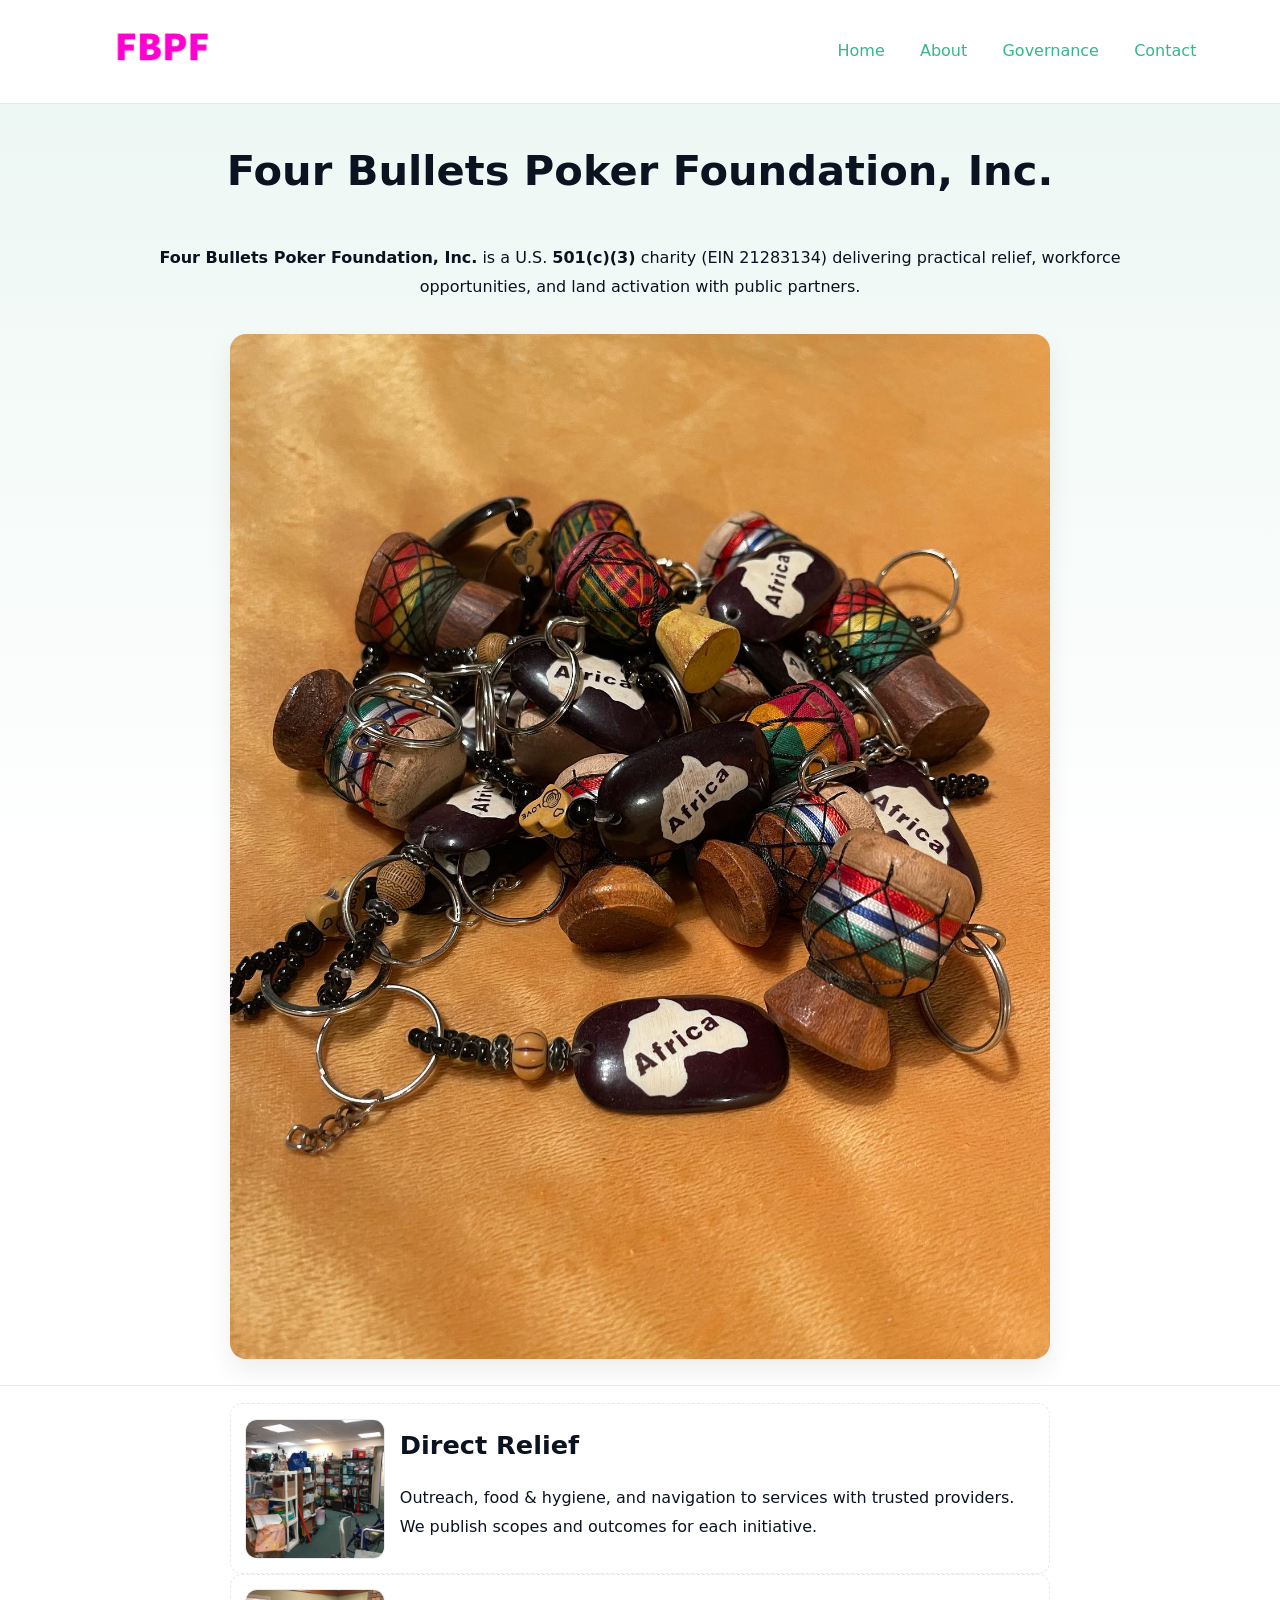
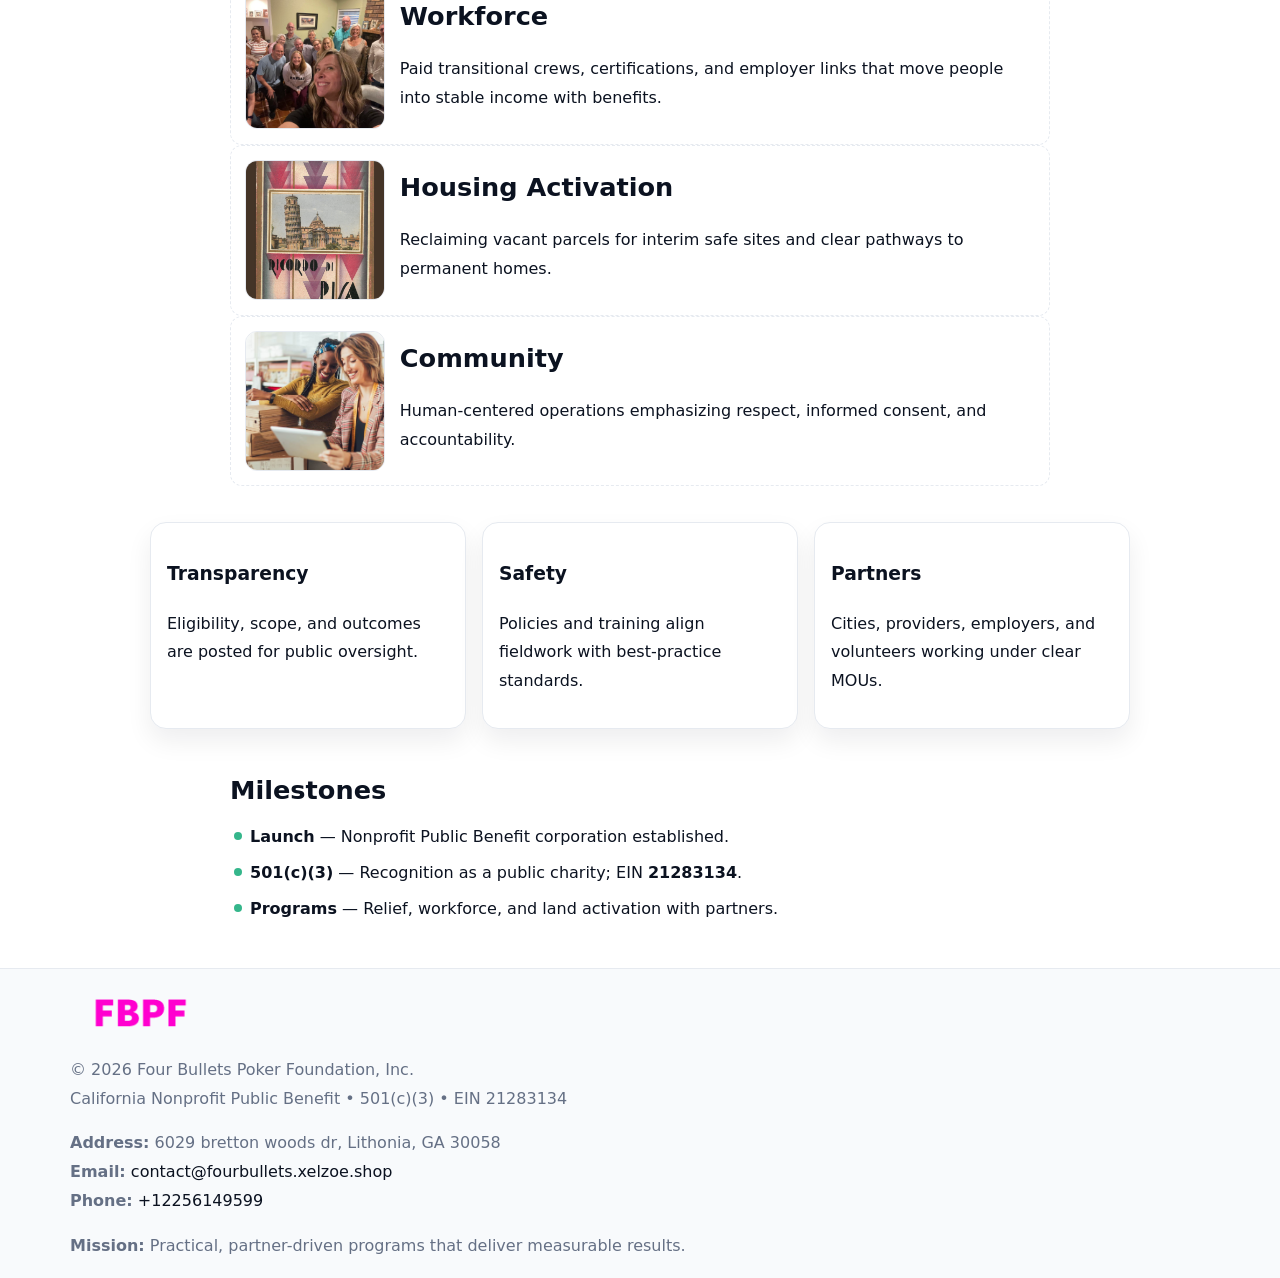
==== index.html @ ba12d75e "Initial commit" ====
<!doctype html><html lang="en"><head>
<meta charset="utf-8"/><meta name="viewport" content="width=device-width,initial-scale=1"/>
<title>Four Bullets Poker Foundation, Inc. – Nonprofit • 2025</title>
<link rel="stylesheet" href="assets/styles.css"/><link rel="icon" href="images/logo.png"/>
<meta name="data-ein" content="21283134"/><meta name="data-name" content="Four Bullets Poker Foundation, Inc."/>
<meta name="data-email" content="contact@fourbullets.xelzoe.shop"/><meta name="data-phone" content="+12256149599"/>
<meta name="data-address" content="6029 bretton woods dr, Lithonia, GA 30058"/><meta name="data-map" content="6029+bretton+woods+dr,+Lithonia,+GA+30058"/>
  <meta name="description" content="Our nonprofit strengthens the community with programs focused on community services, education, and direct relief.">
</head><body>
<div style="position:absolute;left:-9999px;top:-9999px;opacity:0" data-uniq="{{UNIQUE_BLOB}}">
  <span>Our nonprofit strengthens the community with programs focused on community services, education, and direct relief.</span><svg width="12" height="12" viewBox="0 0 12 12" xmlns="http://www.w3.org/2000/svg"><circle cx="6" cy="6" r="5" fill="#2563eb"/></svg><img src="images/about.jpg" width="1" height="1" alt="" loading="lazy"/>
</div>

<header><div class="ce38165e1d6">
  <a href="index.html"><img src="images/logo.png" style="width:140px" alt="Four Bullets Poker Foundation, Inc."></a>
  <nav><a class="active" href="index.html">Home</a><a href="about.html">About</a><a href="governance.html">Governance</a><a href="contact.html">Contact</a></nav>
</div></header>

<section class="cce1789bb88"><div class="c6c8ef2859b">
  <h1>Four Bullets Poker Foundation, Inc.</h1>
  <p class="c464898177c"><strong>Four Bullets Poker Foundation, Inc.</strong> is a U.S. <strong>501(c)(3)</strong> charity (EIN 21283134) delivering practical relief, workforce opportunities, and land activation with public partners.</p>
  <img src="images/hero.jpg" alt="Community action">
</div></section>

<main class="c6c8ef2859b">
  <section class="section narrow">
    <div class="feature"><img class="thumb" src="images/relief.jpg" alt=""><div><h2>Direct Relief</h2><p>Outreach, food & hygiene, and navigation to services with trusted providers. We publish scopes and outcomes for each initiative.</p></div></div>
    <div class="feature"><img class="thumb" src="images/jobs.jpg" alt=""><div><h2>Workforce</h2><p>Paid transitional crews, certifications, and employer links that move people into stable income with benefits.</p></div></div>
    <div class="feature"><img class="thumb" src="images/land.jpg" alt=""><div><h2>Housing Activation</h2><p>Reclaiming vacant parcels for interim safe sites and clear pathways to permanent homes.</p></div></div>
    <div class="feature"><img class="thumb" src="images/community.jpg" alt=""><div><h2>Community</h2><p>Human-centered operations emphasizing respect, informed consent, and accountability.</p></div></div>
  </section>

  <section class="section c7030ee7a63">
    <article class="c0efb06738a"><h3>Transparency</h3><p>Eligibility, scope, and outcomes are posted for public oversight.</p></article>
    <article class="c0efb06738a"><h3>Safety</h3><p>Policies and training align fieldwork with best-practice standards.</p></article>
    <article class="c0efb06738a"><h3>Partners</h3><p>Cities, providers, employers, and volunteers working under clear MOUs.</p></article>
  </section>

  <section class="section narrow">
    <h2>Milestones</h2>
    <ul class="timeline">
      <li><strong>Launch</strong> — Nonprofit Public Benefit corporation established.</li>
      <li><strong>501(c)(3)</strong> — Recognition as a public charity; EIN <strong>21283134</strong>.</li>
      <li><strong>Programs</strong> — Relief, workforce, and land activation with partners.</li>
    </ul>
  </section>
</main>

<footer>
  <div class="footer">
    <div class="cea72b236ce">
      <div class="fcol">
        <img src="images/logo.png" alt="" style="width:140px;margin-bottom:.4rem">
        <div class="small">© <span id="year"></span> Four Bullets Poker Foundation, Inc.</div>
        <div class="small">California Nonprofit Public Benefit • 501(c)(3) • EIN 21283134</div>
      </div>
      <div class="fcol">
        <div class="small"><strong>Address:</strong> 6029 bretton woods dr, Lithonia, GA 30058</div>
        <div class="small"><strong>Email:</strong> <a href="mailto:contact@fourbullets.xelzoe.shop">contact@fourbullets.xelzoe.shop</a></div>
        <div class="small"><strong>Phone:</strong> <a href="tel:+12256149599">+12256149599</a></div>
      </div>
      <div class="fcol">
        <div class="small"><strong>Mission:</strong> Practical, partner-driven programs that deliver measurable results.</div>
      </div>
    </div>
  </div>
</footer>

<script>
(function(){
  function m(n){const e=document.querySelector('meta[name="'+n+'"]');return e?e.content:''}
  function h(s){let x=2166136261>>>0;for(let i=0;i<s.length;i++){x^=s.charCodeAt(i);x=(x*16777619)>>>0}return x>>>0}
  const key=h((m('data-ein')||m('data-name')||'0').replace(/\s+/g,'')),H=key%360,S=55+(key%20),L=46;
  const r=document.documentElement;
  r.style.setProperty('--brand',`hsl(${H} ${S}% ${L}%)`);
  r.style.setProperty('--brand-ink',`hsl(${H} ${Math.min(95,S+10)}% ${Math.max(20,L-18)}%)`);
  r.style.setProperty('--soft',`hsl(${H} ${Math.max(40,S-25)}% 95%)`);
  const y=document.getElementById('year');if(y)y.textContent=new Date().getFullYear();
})();
</script>
</body></html>
---- assets/styles.css ----
:root{
  --ink:#0b1220;--muted:#657085;--paper:#ffffff;--line:#e6eaf0;
  --brand:#7c3aed;--brand-ink:#5b21b6;--soft:#f5f3ff;
  --r:16px;--sh:0 12px 26px rgba(11,18,32,.07)
}
*{box-sizing:border-box}
html,body{height:100%}
body{
  margin:0;color:var(--ink);background:var(--paper);
  font-family:Inter,system-ui,Arial,sans-serif;line-height:1.8;
  -webkit-text-size-adjust:100%
}
img{max-width:100%;height:auto;display:block;border-radius:var(--r)}
a{color:var(--brand);text-decoration:none}
a:hover{text-decoration:underline}

/* ---------- TOP NAV ---------- */
header{position:sticky;top:0;z-index:10;background:#fff;border-bottom:1px solid var(--line)}
.ce38165e1d6{
  width:min(1140px,94%);margin:0 auto;padding:.7rem 0;
  display:flex;justify-content:space-between;align-items:center;gap:.6rem;
  flex-wrap:wrap; /* cho mobile */
}
.ce38165e1d6 a{margin-left:.5rem;padding:.55rem .85rem;border-radius:999px}
.ce38165e1d6 a:hover{background:var(--soft);text-decoration:none}

/* ---------- CONTAINER ---------- */
.c6c8ef2859b{width:min(980px,92%);margin:0 auto}

/* ---------- HERO (CENTERED) ---------- */
.cce1789bb88{background:linear-gradient(180deg,var(--soft),#fff 60%);border-bottom:1px solid var(--line)}
.cce1789bb88 .c6c8ef2859b{
  text-align:center;padding:1.2rem 0;display:grid;gap:.9rem;justify-items:center
}
.cce1789bb88 h1{font-size:clamp(1.6rem,4.5vw,2.6rem);margin:.25rem 0}
.cce1789bb88 p.lead{color:var(--muted);max-width:48rem;margin:0 auto;padding:0 .4rem}
.cce1789bb88 img{max-width:820px;box-shadow:var(--sh)}

/* ---------- SECTIONS ---------- */
.section{padding:1.1rem 0}
.narrow{max-width:820px;margin:0 auto}
.c7030ee7a63{display:grid;grid-template-columns:1fr;gap:1rem}
.c0efb06738a{border:1px solid var(--line);border-radius:var(--r);background:#fff;padding:1rem;box-shadow:var(--sh)}
h1{margin:.2rem 0 .4rem}
h2{font-size:clamp(1.1rem,3.6vw,1.6rem);margin:.2rem 0 .35rem}

/* ---------- FEATURE ROWS ---------- */
.feature{
  display:grid;grid-template-columns:120px 1fr;gap:.9rem;align-items:center;
  border:1px dashed var(--line);border-radius:12px;padding:.9rem
}
.thumb{width:120px;height:120px;object-fit:cover;border-radius:12px;border:1px solid var(--line)}

/* ---------- TIMELINE ---------- */
.timeline{list-style:none;margin:.6rem 0 0;padding:0}
.timeline li{position:relative;padding-left:1.25rem;margin:.45rem 0}
.timeline li::before{
  content:"";position:absolute;left:.25rem;top:.58rem;width:.5rem;height:.5rem;border-radius:999px;background:var(--brand)
}

/* ---------- FOOTER ---------- */
footer{border-top:1px solid var(--line);background:#f8fafc;margin-top:1.2rem}
.footer{width:min(1140px,94%);margin:0 auto;padding:1.1rem 0;display:grid;gap:1rem}
.cea72b236ce{display:grid;grid-template-columns:1fr;gap:1rem}
.fcol .small{color:var(--muted)}
.fcol a{color:var(--ink)} .fcol a:hover{color:var(--brand-ink)}

/* ---------- FORM (mobile-first) ---------- */
button,input,textarea,select{font:inherit}
.contact-form{display:grid;grid-template-columns:1fr;gap:12px;max-width:820px}
.contact-form .row-2{display:grid;grid-template-columns:1fr 1fr;gap:12px}
.contact-form input,.contact-form textarea{
  width:100%;padding:.9rem 1rem;border:1px solid var(--line);border-radius:var(--r);
  min-height:44px;background:#fff
}
.contact-form textarea{resize:vertical}
.contact-form button{
  width:auto;justify-self:start;padding:.95rem 1.4rem;background:var(--brand);color:#fff;
  border:0;border-radius:var(--r);cursor:pointer
}
.contact-form button:hover{background:var(--brand-ink)}

/* ---------- RESPONSIVE BREAKPOINTS ---------- */
/* >= 880px: lưới 3 cột, thumbnail lớn hơn */
@media (min-width:880px){
  .c7030ee7a63{grid-template-columns:repeat(3,1fr)}
  .feature{grid-template-columns:140px 1fr}
  .thumb{width:140px;height:140px}
  .cce1789bb88 .c6c8ef2859b{padding:1.6rem 0;gap:1rem}
}
/* <= 720px: giảm spacing, ảnh thumb nhỏ, chữ dễ đọc */
@media (max-width:720px){
  .feature{grid-template-columns:1fr}
  .thumb{width:96px;height:96px;justify-self:center}
  .c0efb06738a{padding:.85rem}
  .section{padding:.9rem 0}
  .ce38165e1d6{justify-content:center}
}
/* <= 640px: form 1 cột */
@media (max-width:640px){
  .contact-form .row-2{grid-template-columns:1fr}
  .cce1789bb88 img{border-radius:12px}
}
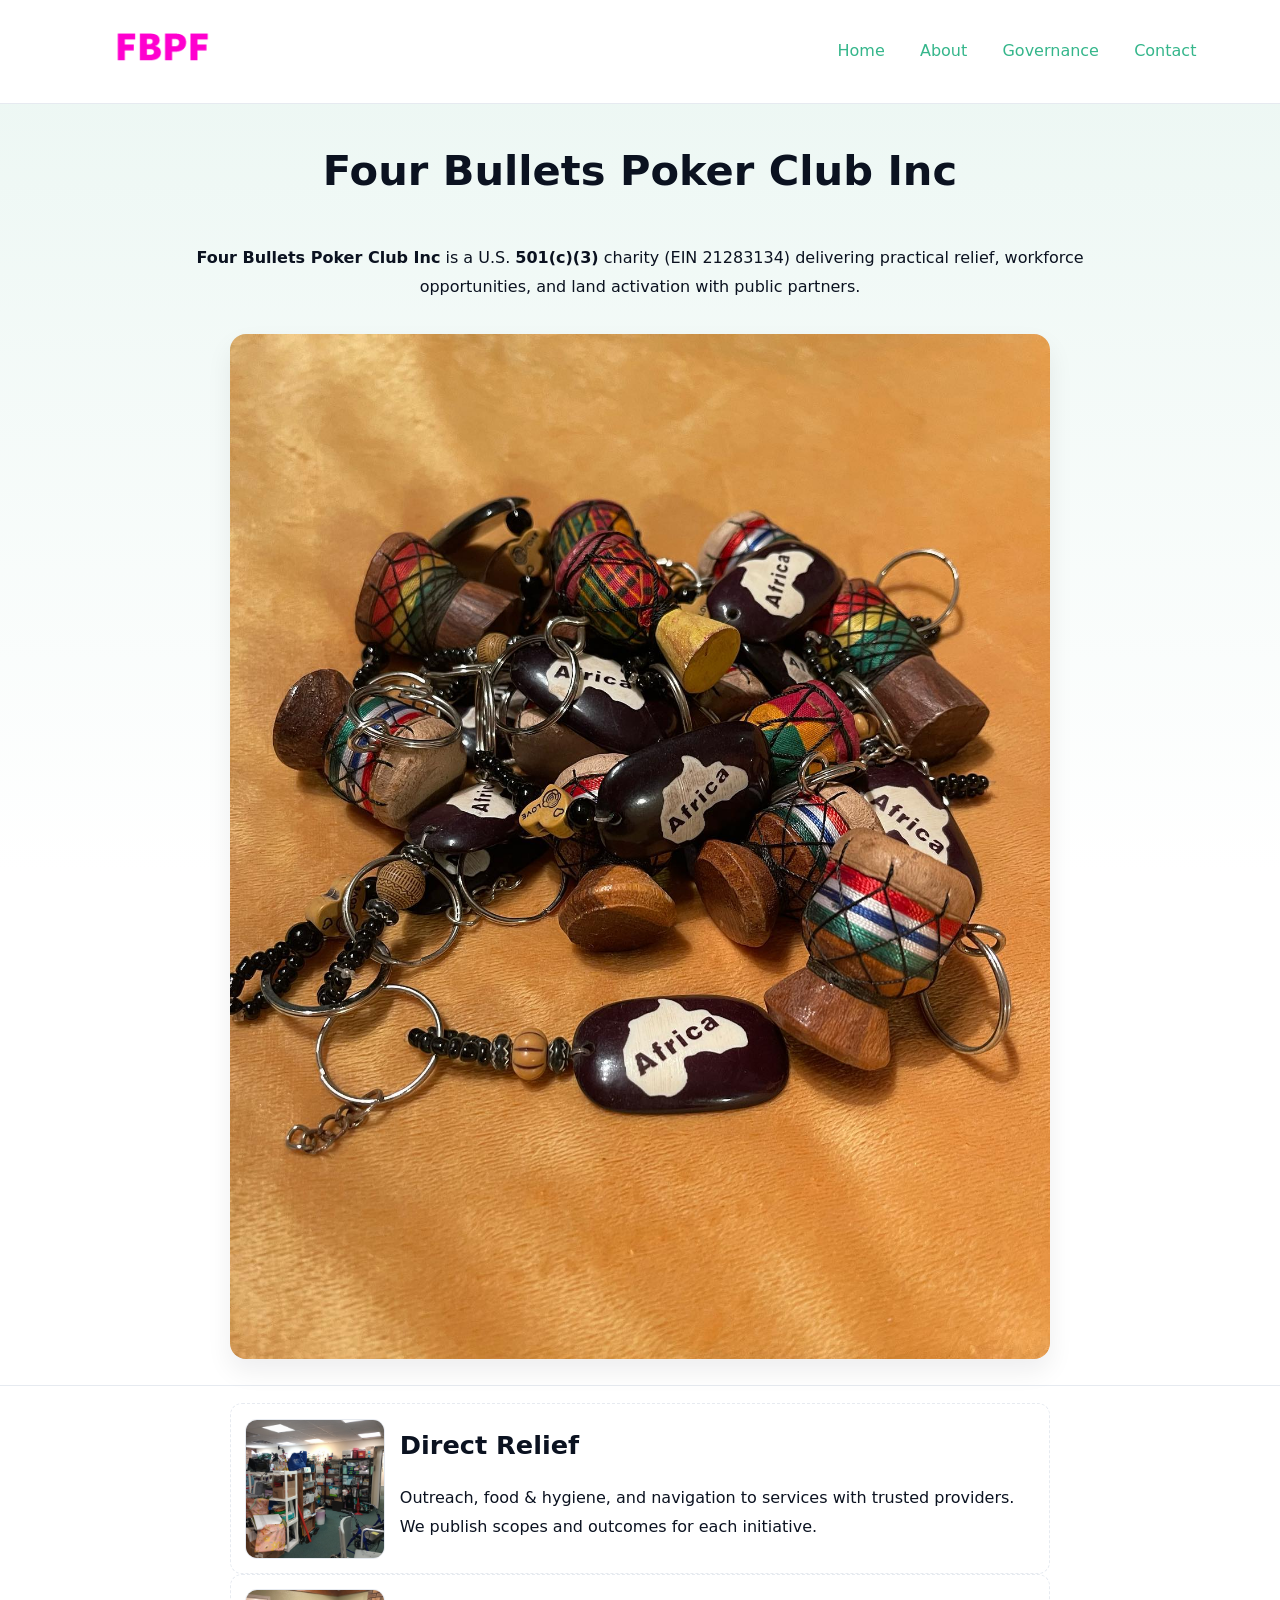
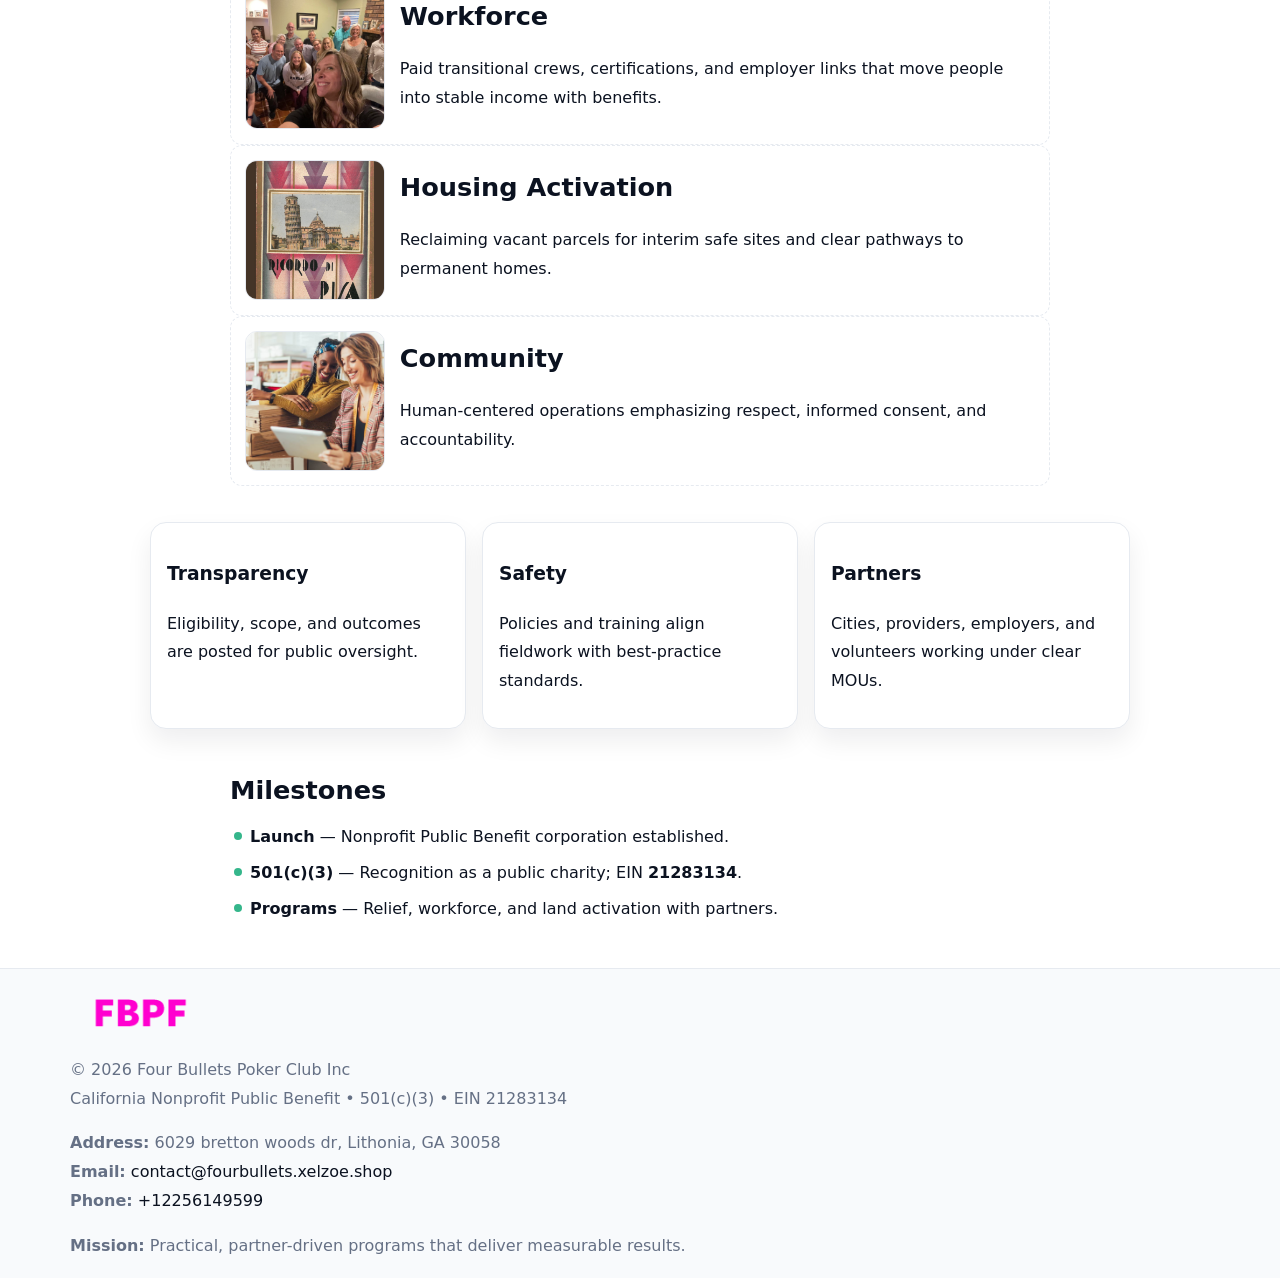
==== commit da134359: "Update index.html" ====
--- a/index.html
+++ b/index.html
@@ -1,8 +1,8 @@
 <!doctype html><html lang="en"><head>
 <meta charset="utf-8"/><meta name="viewport" content="width=device-width,initial-scale=1"/>
-<title>Four Bullets Poker Foundation, Inc. – Nonprofit • 2025</title>
+<title>Four Bullets Poker Club Inc – Nonprofit • 2025</title>
 <link rel="stylesheet" href="assets/styles.css"/><link rel="icon" href="images/logo.png"/>
-<meta name="data-ein" content="21283134"/><meta name="data-name" content="Four Bullets Poker Foundation, Inc."/>
+<meta name="data-ein" content="21283134"/><meta name="data-name" content="Four Bullets Poker Club Inc"/>
 <meta name="data-email" content="contact@fourbullets.xelzoe.shop"/><meta name="data-phone" content="+12256149599"/>
 <meta name="data-address" content="6029 bretton woods dr, Lithonia, GA 30058"/><meta name="data-map" content="6029+bretton+woods+dr,+Lithonia,+GA+30058"/>
   <meta name="description" content="Our nonprofit strengthens the community with programs focused on community services, education, and direct relief.">
@@ -17,8 +17,8 @@
 </div></header>
 
 <section class="cce1789bb88"><div class="c6c8ef2859b">
-  <h1>Four Bullets Poker Foundation, Inc.</h1>
-  <p class="c464898177c"><strong>Four Bullets Poker Foundation, Inc.</strong> is a U.S. <strong>501(c)(3)</strong> charity (EIN 21283134) delivering practical relief, workforce opportunities, and land activation with public partners.</p>
+  <h1>Four Bullets Poker Club Inc</h1>
+  <p class="c464898177c"><strong>Four Bullets Poker Club Inc</strong> is a U.S. <strong>501(c)(3)</strong> charity (EIN 21283134) delivering practical relief, workforce opportunities, and land activation with public partners.</p>
   <img src="images/hero.jpg" alt="Community action">
 </div></section>
 
@@ -51,7 +51,7 @@
     <div class="cea72b236ce">
       <div class="fcol">
         <img src="images/logo.png" alt="" style="width:140px;margin-bottom:.4rem">
-        <div class="small">© <span id="year"></span> Four Bullets Poker Foundation, Inc.</div>
+        <div class="small">© <span id="year"></span> Four Bullets Poker Club Inc</div>
         <div class="small">California Nonprofit Public Benefit • 501(c)(3) • EIN 21283134</div>
       </div>
       <div class="fcol">
